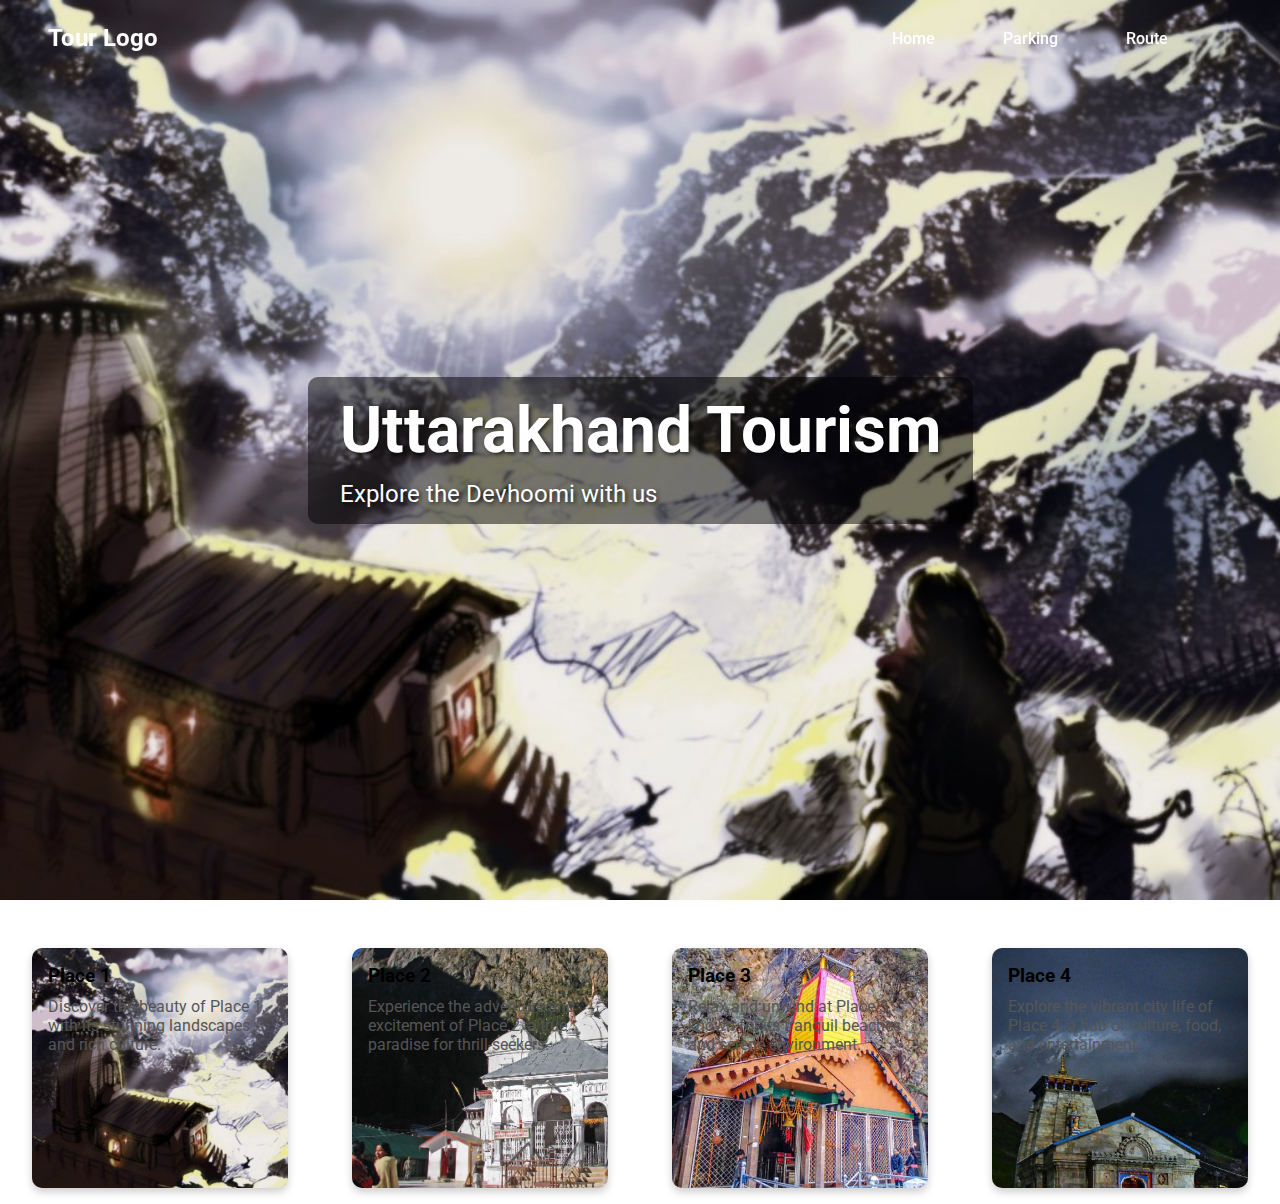
==== home.html @ 0ff7917b "commit2" ====
<!DOCTYPE html>
<html lang="en">
<head>
    <meta charset="UTF-8">
    <meta name="viewport" content="width=device-width, initial-scale=1.0">
    <title>Tour Website</title>
<link rel="stylesheet" href="main.css">
</head>
<body>

    <div class="nav">
        <div class="logo">Tour Logo</div>
        <div>
        <a href="#">Home</a>
        <!-- <a href="#">Parking</a> -->
       <a href="#">Parking</a>
        <a href="#">Route</a></div>
    </div>
    <div class="landing-page">

        <div class="text-background">
        
            <div class="name">Uttarakhand Tourism</div>
            <div class="tagline">Explore the Devhoomi with us</div>
        </div>
    </div>
    <div class="cards-container">
        <div class="card"
        style="background-image: url('background5.jpg');">
        
            <!-- <img src="/Assets/Home/place1.jpg" alt="Place 1"> -->
            <div class="card-content" >
                <div class="card-title">Place 1</div>
                <div class="card-text">Discover the beauty of Place 1, with its stunning landscapes and rich culture.</div>
            </div>
        </div>
        <div class="card"style="background-image: url('Assets/Home/place2.jpg');">
            <!-- <img src="/Assets/Home/place2.jpg" alt="Place 2"> -->
            <div class="card-content">
                <div class="card-title">Place 2</div>
                <div class="card-text">Experience the adventure and excitement of Place 2, a true paradise for thrill-seekers.</div>
            </div>
        </div>
        <div class="card"style="background-image: url('Assets/Home/place3.jpg');">
            <!-- <img src="/Assets/Home/place3.jpg" alt="Place 3"> -->
            <div class="card-content">
                <div class="card-title">Place 3</div>
                <div class="card-text">Relax and unwind at Place 3, known for its tranquil beaches and serene environment.</div>
            </div>
        </div>
        <div class="card"style="background-image: url('Assets/Home/place4.jpg');">
            <!-- <img src="/Assets/Home/place4.jpg" alt="Place 4"> -->
            <div class="card-content">
                <div class="card-title">Place 4</div>
                <div class="card-text">Explore the vibrant city life of Place 4, a hub of culture, food, and entertainment.</div>
            </div>
        </div>
    </div>
</body>
</html>
---- main.css ----
@import url('https://fonts.googleapis.com/css2?family=Roboto:ital,wght@0,100;0,300;0,400;0,500;0,700;0,900;1,100;1,300;1,400;1,500;1,700;1,900&display=swap');

body, html {
    margin: 0;
    padding: 0;
    height: 100%;
    font-family: 'Roboto', sans-serif;
}
.nav {
    position: fixed;
    width: 90%;
    display: flex;
    justify-content: space-between;
    align-items: center;
    padding: 1.5em 3em;
    background: rgba(249, 244, 244, 0);
    color: white;
    z-index: 10;
}
.nav .logo {
    font-size: 1.5em;
    font-weight: bold
}
.nav a{
    color: white;
    font-weight: 500;
    text-decoration: none;
    padding: 2em;
}
.landing-page {
    height: 100vh;
    background-size: cover;
    background-image: url('background5.jpg');
    background-position: center;
    display: flex;
    flex-direction: column;
    align-items: center;
    justify-content: center;
    color: white;
    text-shadow: 2px 2px 4px rgba(0,0,0,0.7);
    
    /* animation: backgroundTransition 15s infinite; */
}
.text-background {
    background: rgba(0, 0, 0, 0.5);
    padding: 1em 2em;
    border-radius: 10px;
}
.name {
    font-size: 4em;
    font-weight: bold;
}
.tagline {
    font-size: 1.5em;
    margin-top: 0.5em;
}
.cards-container {
    display: flex;
    justify-content: space-around;
    margin: 2em 0;
}
.card {
    background-color: white;
    width: 20%;
    height: 15em;
    margin: 1em;
    background-size: cover;
    border-radius: 10px;
    box-shadow: 0 4px 8px rgba(0,0,0,0.2);
    overflow: hidden;
}
.card img {
    width: 100%;
    height: auto;
}
.card-content {
    padding: 1em;
}
.card-title {
    font-size: 1.2em;
    font-weight: bold;
    margin-bottom: 0.5em;
}
.card-text {
    font-size: 1em;
    color: #555;
}
@keyframes backgroundTransition {
    /* 0% { background-image: url('Char-Dham-Yatra-Uttarakhand.webp'); } */
    0% { background-image: url('background1.jpg'); }
    33% { background-image: url('background2.jpg'); }
    66% { background-image: url('background3.jpg'); }
    /* 100% { background-image: url('Char-Dham-Yatra-Uttarakhand.webp'); } */
    100% { background-image: url('background4.jpg'); }
}
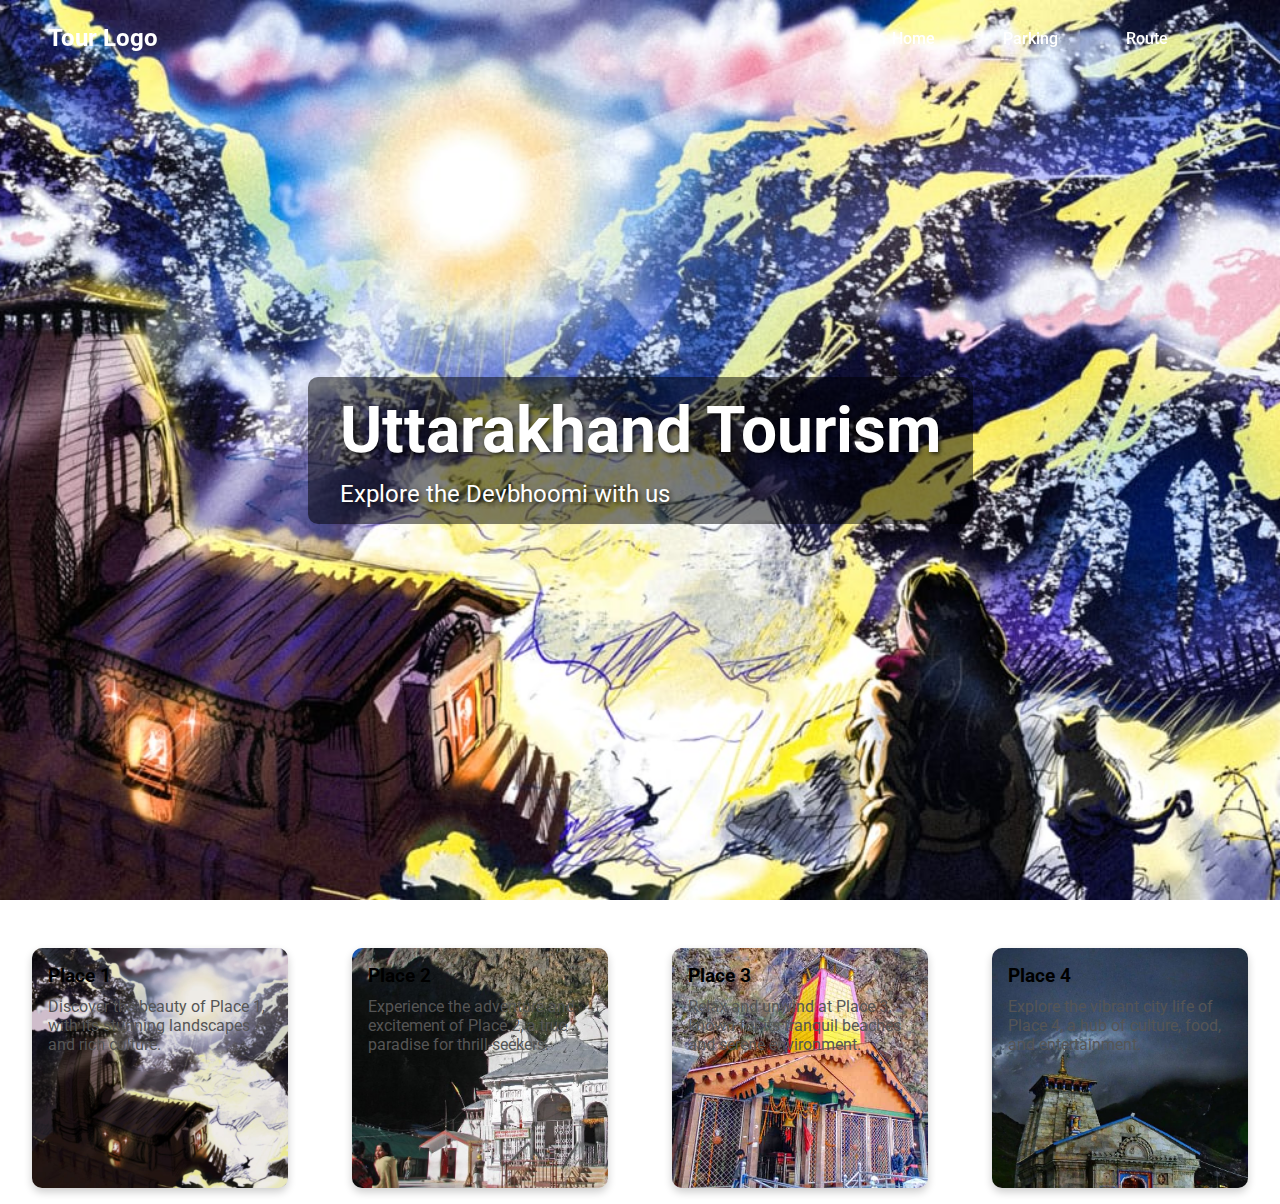
==== commit c830cde1: "change" ====
--- a/home.html
+++ b/home.html
@@ -21,7 +21,7 @@
         <div class="text-background">
         
             <div class="name">Uttarakhand Tourism</div>
-            <div class="tagline">Explore the Devhoomi with us</div>
+            <div class="tagline">Explore the Devbhoomi with us</div>
         </div>
     </div>
     <div class="cards-container">
--- a/main.css
+++ b/main.css
@@ -30,7 +30,7 @@
 .landing-page {
     height: 100vh;
     background-size: cover;
-    background-image: url('background5.jpg');
+    background-image: url('background1.jpg');
     background-position: center;
     display: flex;
     flex-direction: column;
